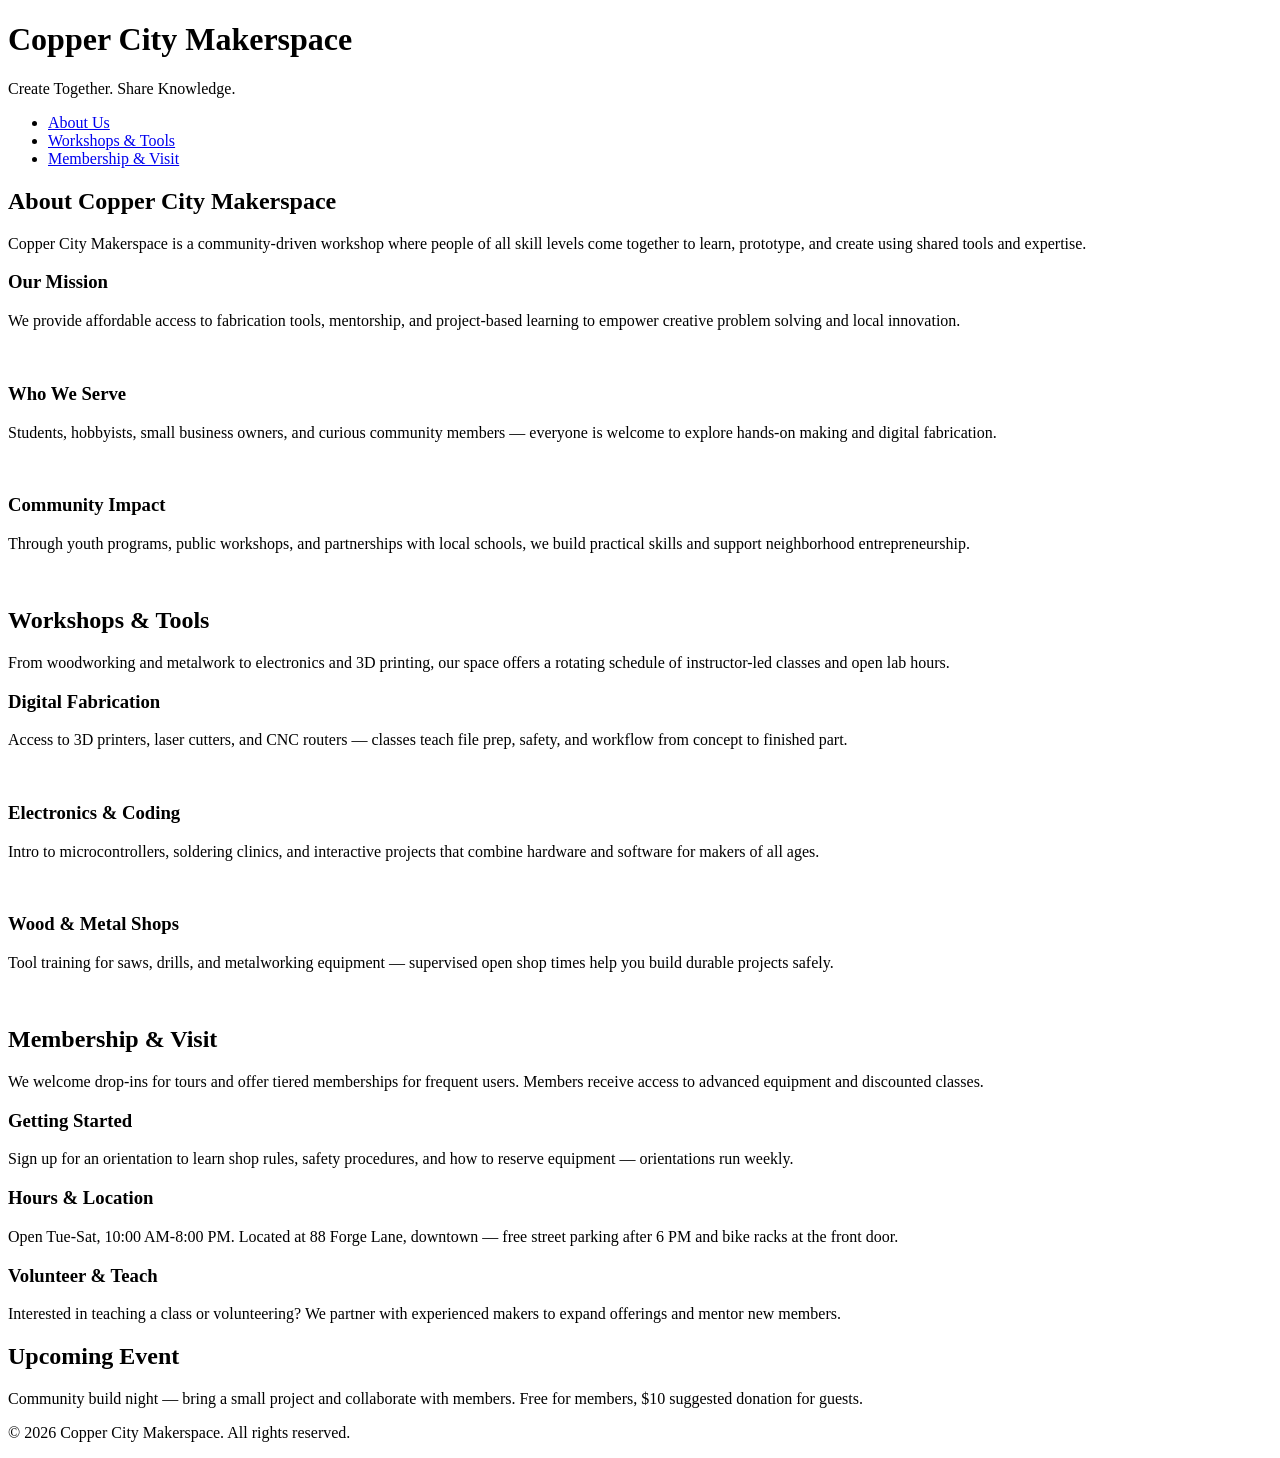
==== index.html @ a9b6f0d7 "Added new pages" ====
<!DOCTYPE html>
<html lang="en">
<head>
    <meta charset="UTF-8">
    <meta name="viewport" content="width=device-width, initial-scale=1.0">
    <link rel="stylesheet" href="styles.css">
    <title>Copper City Makerspace</title>
</head>
<body>
    <header>
        <h1>Copper City Makerspace</h1>
        <p>Create Together. Share Knowledge.</p>
    </header>
<nav>
    <ul>
        <li><a href="about.html">About Us</a></li>
        <li><a href="workshops.html">Workshops & Tools</a></li>
        <li><a href="memberships.html">Membership & Visit</a></li>
    </ul>
</nav>
<main>
    <section id="about">
        <h2>About Copper City Makerspace</h2>
        <p>Copper City Makerspace is a community-driven workshop where people of all skill levels come together to learn, prototype, and create using shared tools and expertise.</p>
        <div class="card-row">
            <section>
                <h3>Our Mission</h3>
                <p>We provide affordable access to fabrication tools, mentorship, and project-based learning to empower creative problem solving and local innovation.</p>
                <img src="images/engineering.jpg" alt="" width="300">
            </section>
            <section>
                <h3>Who We Serve</h3>
                <p>Students, hobbyists, small business owners, and curious community members — everyone is welcome to explore hands-on making and digital fabrication.</p>
                <img src="images/ideation.jpg" alt="" width="300">
            </section>
            <section>
                <h3>Community Impact</h3>
                <p>Through youth programs, public workshops, and partnerships with local schools, we build practical skills and support neighborhood entrepreneurship.</p>
                <img src="images/storytelling.jpg" alt="" width="300">
            </section>
        </div>
    </section>
    <section id="workshops">
        <h2>Workshops & Tools</h2>
        <p>From woodworking and metalwork to electronics and 3D printing, our space offers a rotating schedule of instructor-led classes and open lab hours.</p>
        <div class="card-row">
            <section>
                <h3>Digital Fabrication</h3>
                <p>Access to 3D printers, laser cutters, and CNC routers — classes teach file prep, safety, and workflow from concept to finished part.</p>
                <img src="images/3Dprinter.jpg" alt="" width="300">
            </section>
            <section>
                <h3>Electronics & Coding</h3>
                <p>Intro to microcontrollers, soldering clinics, and interactive projects that combine hardware and software for makers of all ages.</p>
                <img src="images/microcontroller.jpg" alt="" width="300">
            </section>
            <section>
                <h3>Wood & Metal Shops</h3>
                <p>Tool training for saws, drills, and metalworking equipment — supervised open shop times help you build durable projects safely.</p>
                <img src="images/metalworking.jpg" alt="" width="300">
            </section>
        </div>
    </section>
    <section id="memberships">
        <h2>Membership & Visit</h2>
        <p>We welcome drop-ins for tours and offer tiered memberships for frequent users. Members receive access to advanced equipment and discounted classes.</p>
        <div class="card-row"> 
            <section>
                <h3>Getting Started</h3>
                <p>Sign up for an orientation to learn shop rules, safety procedures, and how to reserve equipment — orientations run weekly.</p>
            </section>
            <section>
                <h3>Hours & Location</h3>
                <p>Open Tue-Sat, 10:00 AM-8:00 PM. Located at 88 Forge Lane, downtown — free street parking after 6 PM and bike racks at the front door.</p>
            </section>
            <section>
                <h3>Volunteer & Teach</h3>
                <p>Interested in teaching a class or volunteering? We partner with experienced makers to expand offerings and mentor new members.</p>
            </section>
        </div>
    </section>
</main>
<aside>
    <h2>Upcoming Event</h2>
    <p>Community build night — bring a small project and collaborate with members. Free for members, $10 suggested donation for guests.</p>
</aside>
<footer>
    <p>&copy; 2026 Copper City Makerspace. All rights reserved.</p>
</footer>
</body>
</html>
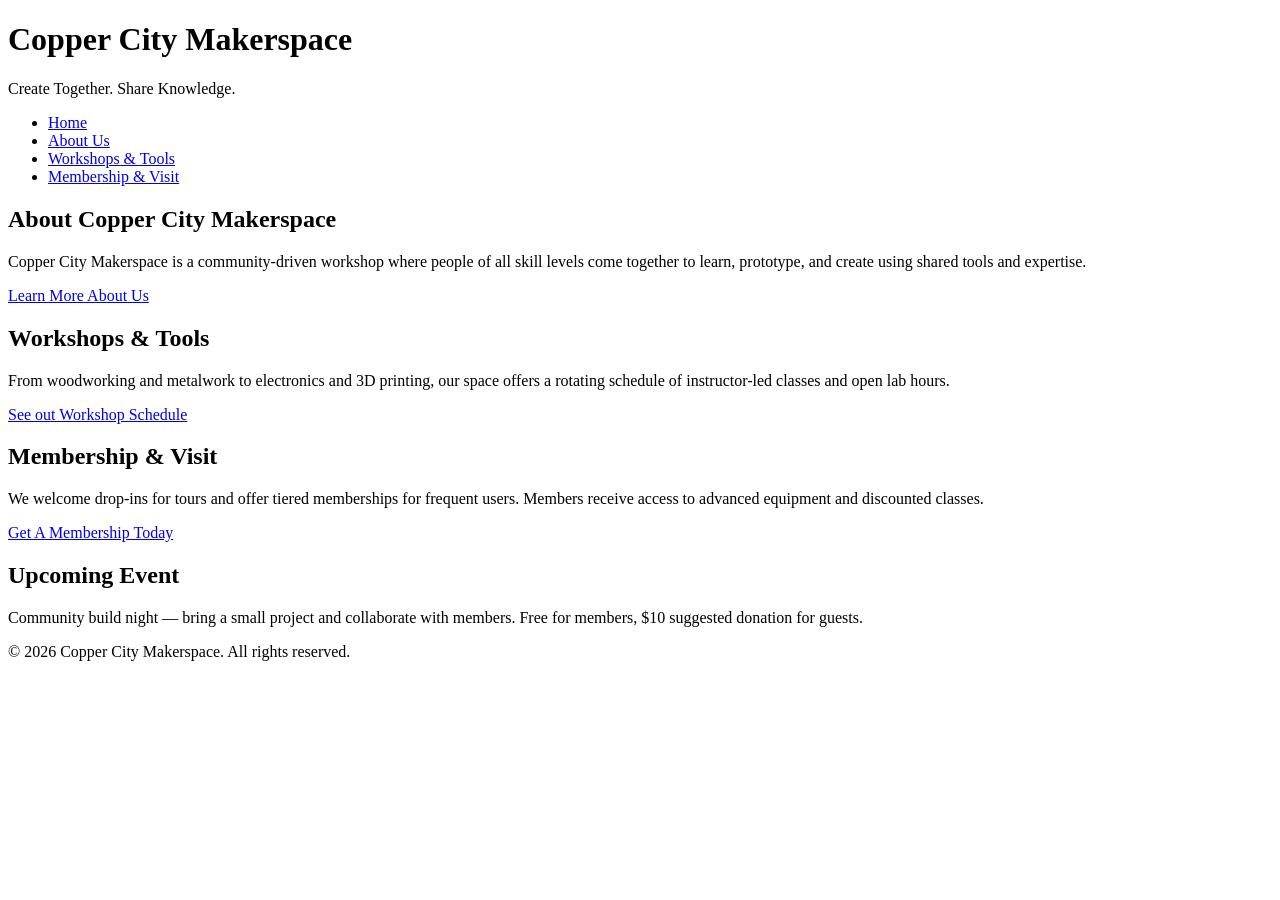
==== commit 0eebc276: "next iteration of html complete" ====
--- a/index.html
+++ b/index.html
@@ -13,72 +13,42 @@
     </header>
 <nav>
     <ul>
+        <li><a href="index.html">Home</a></li>
         <li><a href="about.html">About Us</a></li>
         <li><a href="workshops.html">Workshops & Tools</a></li>
         <li><a href="memberships.html">Membership & Visit</a></li>
     </ul>
 </nav>
 <main>
-    <section id="about">
+      <section id="about">
         <h2>About Copper City Makerspace</h2>
-        <p>Copper City Makerspace is a community-driven workshop where people of all skill levels come together to learn, prototype, and create using shared tools and expertise.</p>
-        <div class="card-row">
-            <section>
-                <h3>Our Mission</h3>
-                <p>We provide affordable access to fabrication tools, mentorship, and project-based learning to empower creative problem solving and local innovation.</p>
-                <img src="images/engineering.jpg" alt="" width="300">
-            </section>
-            <section>
-                <h3>Who We Serve</h3>
-                <p>Students, hobbyists, small business owners, and curious community members — everyone is welcome to explore hands-on making and digital fabrication.</p>
-                <img src="images/ideation.jpg" alt="" width="300">
-            </section>
-            <section>
-                <h3>Community Impact</h3>
-                <p>Through youth programs, public workshops, and partnerships with local schools, we build practical skills and support neighborhood entrepreneurship.</p>
-                <img src="images/storytelling.jpg" alt="" width="300">
-            </section>
-        </div>
-    </section>
-    <section id="workshops">
+        <p>
+          Copper City Makerspace is a community-driven workshop where people of
+          all skill levels come together to learn, prototype, and create using
+          shared tools and expertise.
+        </p>
+        <a href="about.html">Learn More About Us</a>
+      </section> 
+        <section id="workshops">
         <h2>Workshops & Tools</h2>
-        <p>From woodworking and metalwork to electronics and 3D printing, our space offers a rotating schedule of instructor-led classes and open lab hours.</p>
-        <div class="card-row">
-            <section>
-                <h3>Digital Fabrication</h3>
-                <p>Access to 3D printers, laser cutters, and CNC routers — classes teach file prep, safety, and workflow from concept to finished part.</p>
-                <img src="images/3Dprinter.jpg" alt="" width="300">
-            </section>
-            <section>
-                <h3>Electronics & Coding</h3>
-                <p>Intro to microcontrollers, soldering clinics, and interactive projects that combine hardware and software for makers of all ages.</p>
-                <img src="images/microcontroller.jpg" alt="" width="300">
-            </section>
-            <section>
-                <h3>Wood & Metal Shops</h3>
-                <p>Tool training for saws, drills, and metalworking equipment — supervised open shop times help you build durable projects safely.</p>
-                <img src="images/metalworking.jpg" alt="" width="300">
-            </section>
-        </div>
-    </section>
-    <section id="memberships">
+        <p>
+          From woodworking and metalwork to electronics and 3D printing, our
+          space offers a rotating schedule of instructor-led classes and open
+          lab hours.
+        </p>
+        <a href="workshops.html">See out Workshop Schedule</a>
+      </section> 
+            <section id="memberships">
         <h2>Membership & Visit</h2>
-        <p>We welcome drop-ins for tours and offer tiered memberships for frequent users. Members receive access to advanced equipment and discounted classes.</p>
-        <div class="card-row"> 
-            <section>
-                <h3>Getting Started</h3>
-                <p>Sign up for an orientation to learn shop rules, safety procedures, and how to reserve equipment — orientations run weekly.</p>
-            </section>
-            <section>
-                <h3>Hours & Location</h3>
-                <p>Open Tue-Sat, 10:00 AM-8:00 PM. Located at 88 Forge Lane, downtown — free street parking after 6 PM and bike racks at the front door.</p>
-            </section>
-            <section>
-                <h3>Volunteer & Teach</h3>
-                <p>Interested in teaching a class or volunteering? We partner with experienced makers to expand offerings and mentor new members.</p>
-            </section>
-        </div>
-    </section>
+        <p>
+          We welcome drop-ins for tours and offer tiered memberships for
+          frequent users. Members receive access to advanced equipment and
+          discounted classes.
+        </p>
+        <a href="memberships.html">Get A Membership Today</a>
+      </section>
+    
+    
 </main>
 <aside>
     <h2>Upcoming Event</h2>
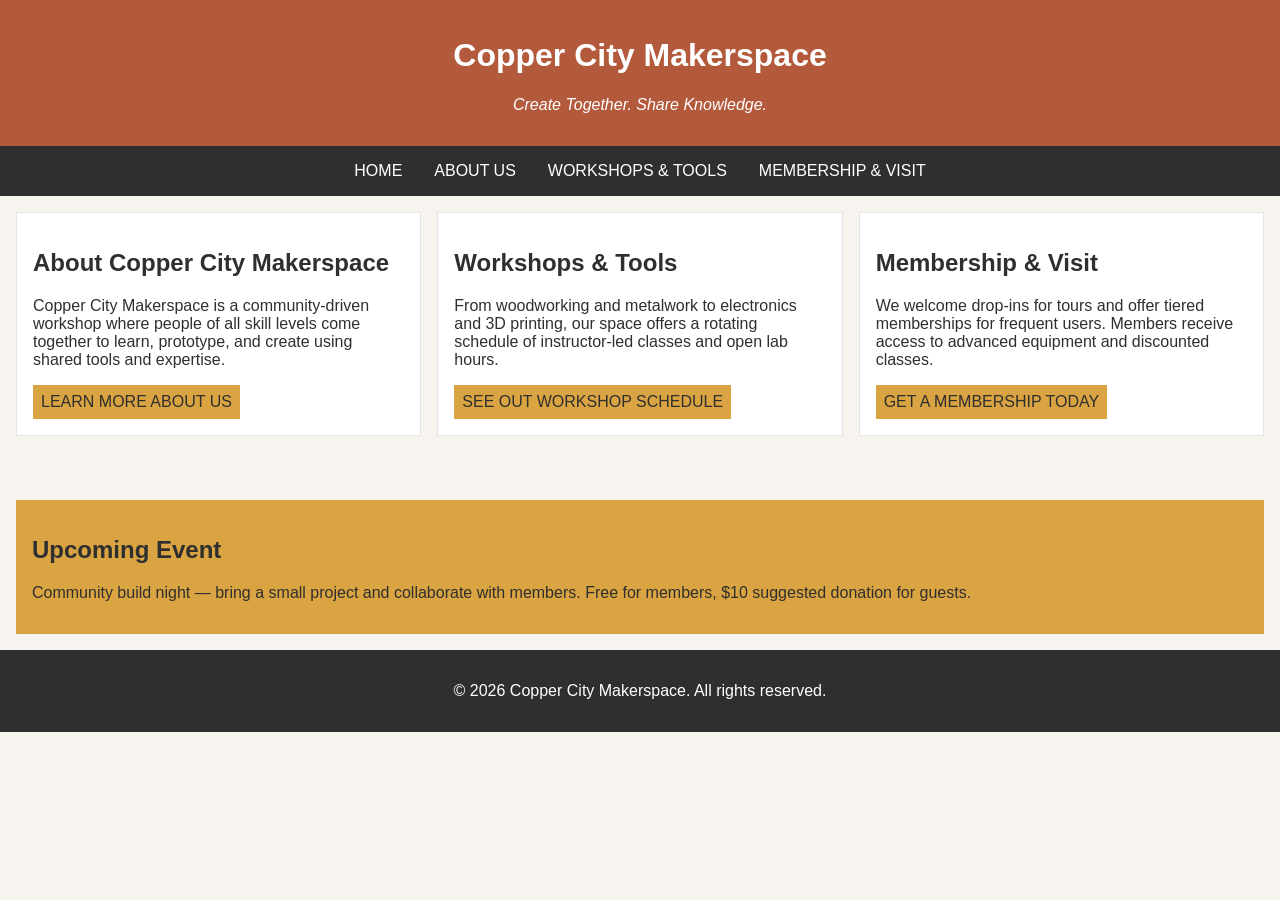
==== commit ed14bb15: "Completed iteration for multipage" ====
--- a/index.html
+++ b/index.html
@@ -19,7 +19,7 @@
         <li><a href="memberships.html">Membership & Visit</a></li>
     </ul>
 </nav>
-<main>
+<main class="card-row">
       <section id="about">
         <h2>About Copper City Makerspace</h2>
         <p>
--- a/styles.css
+++ b/styles.css
@@ -0,0 +1,124 @@
+/* =====  CSS by Christina Carrasquilla, updated by Arianna Lopez =====  */
+
+/* ===== Color Palette 
+
+Copper:#B35A3C
+Charcoal:#2F2F2F
+Light Background:#F7F4EF
+Card Background:#FFFFFF
+Soft Gold:#D9A441
+Border:#E5E5E5
+
+===== */
+
+/* ===== GLOBAL (Base) Styles ===== */
+
+body {
+    font-family: Arial, sans-serif;
+    margin: 0;
+    background-color: #F7F4EF;
+    color: #2F2F2F;
+    display: grid;
+    grid-template-rows: 1fr;
+}
+
+header {
+    background-color: #B35A3C;
+    color: white;
+    text-align: center;
+    padding: 1rem;
+}
+
+header img {
+    margin-top: 0.5rem;
+}
+header p {
+    font-style:italic;
+}
+nav {
+    background-color: #2F2F2F;
+    padding:.5rem;
+}
+
+nav ul {
+    list-style: none;
+    margin: 0;
+    padding: 0;
+}
+
+nav a {
+    color: white;
+    text-decoration: none;
+    padding: 0.5rem;
+    display: inline-block;
+    text-transform:uppercase;
+}
+
+nav a:hover {
+    background-color: #B35A3C;
+    
+}
+
+main {
+    padding: 1rem;
+}
+main a {
+    background-color:#D9A441;
+    color: #2F2F2F;
+    text-decoration: none;
+    padding: 0.5rem;
+    display: inline-block;
+    text-transform:uppercase;
+}
+
+main a:hover {
+    background-color: #B35A3C;
+    color:white
+}
+
+section {
+    margin-bottom: 2rem;
+}
+
+.card-row section {
+    background-color: white;
+    border: 1px solid #E5E5E5;
+    padding: 1rem;
+}
+
+img {
+    display: block;
+    margin-top: 0.5rem;
+    max-width: 100%;
+}
+
+aside {
+    background-color: #D9A441;
+    padding: 1rem;
+    margin: 1rem;
+}
+
+footer {
+    background-color: #2F2F2F;
+    color: white;
+    text-align: center;
+    padding: 1rem;
+}
+
+/* ===== MEDIA QUERIES (MEDIUM SCREENS) ===== */
+@media screen and (min-width: 817px) {
+nav ul {
+    display: flex;
+    justify-content: center;
+    gap: 1rem;
+}
+
+.card-row {
+    display: flex;
+    gap: 1rem;
+}
+
+.card-row section {
+    width: 30%;
+}
+}
